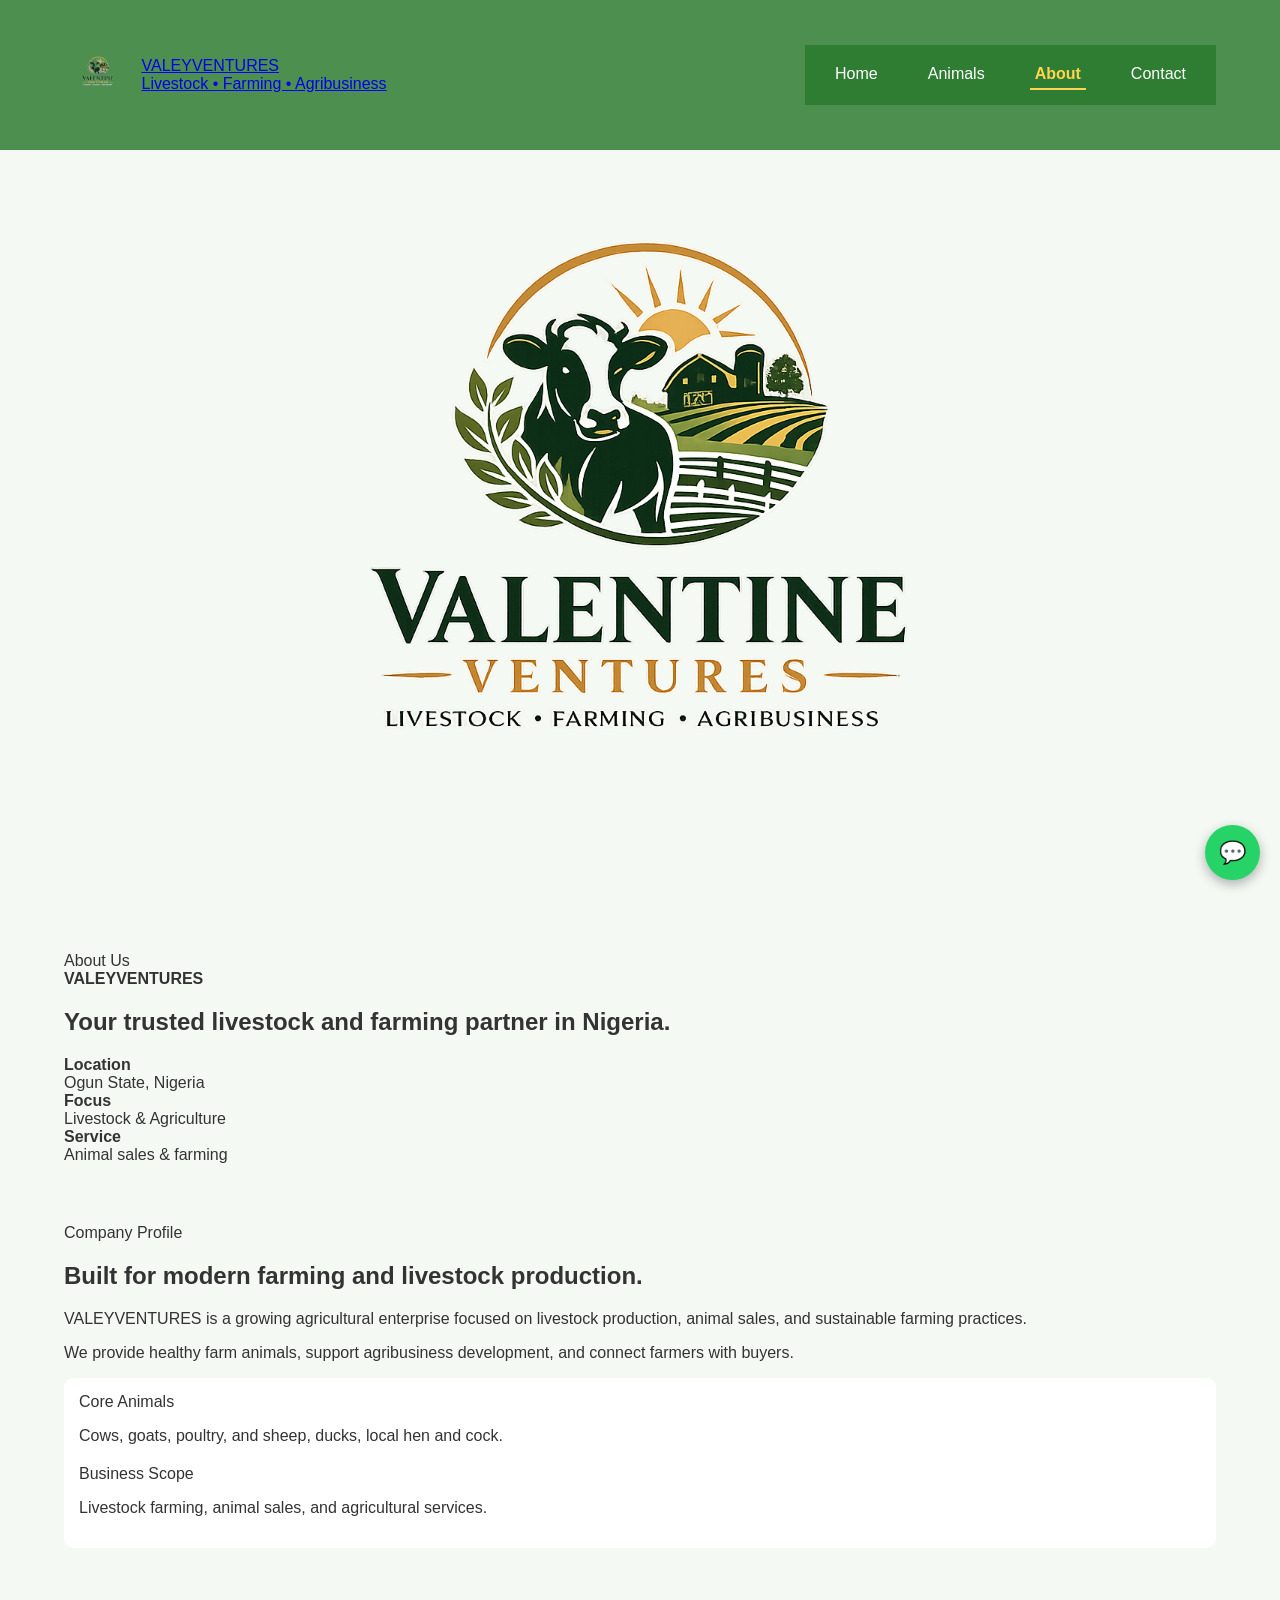
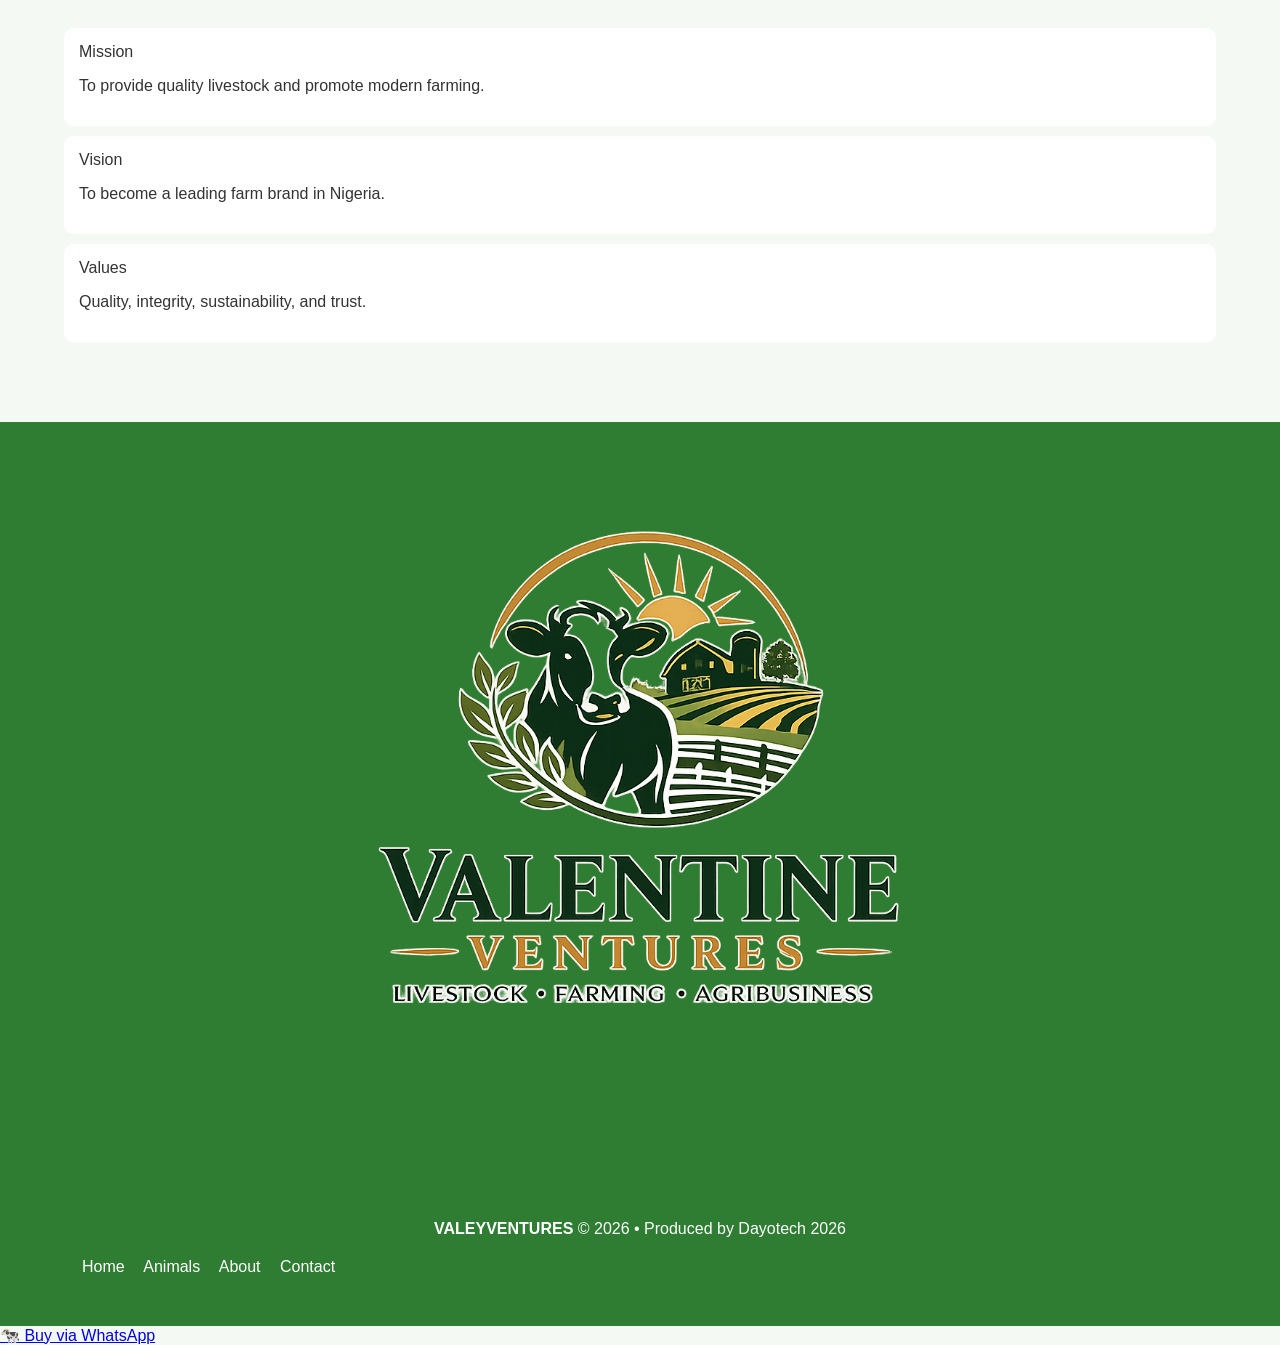
==== about.html @ ff8ea08d "finish alhaja web" ====
<!DOCTYPE html>
<html lang="en">
<head>
<meta charset="UTF-8">
<meta name="viewport" content="width=device-width, initial-scale=1.0">
<title>About | VALEYVENTURES</title>
<link rel="icon" type="image/png" href="assets/favicon.png">

<link rel="stylesheet" href="style.css">
</head>

<body>

   <div id="loader">
  <img src="assets/logo.png" style="height:60px; margin-bottom:10px;">
  <div class="spinner"></div>
</div>

   

 <header class="topbar">
  <div class="container">
    <div class="nav">

      <a class="brand" href="index.html">
         <img src="assets/logo.png" alt="Valentine Ventures Logo">
        <div>
          <div class="brand-title">VALEYVENTURES</div>
          <div class="brand-sub">Livestock • Farming • Agribusiness</div>
        </div>
      </a>

      <!-- DESKTOP MENU -->
      <nav class="nav-links">
        <a href="index.html">Home</a>
        <a href="animals.html">Animals</a>
        <a href="about.html">About</a>
        <a href="contact.html">Contact</a>
      </nav>

      <!-- TOGGLE BUTTON -->
      <button class="mobile-toggle" data-menu-toggle>
        ☰
      </button>

    </div>

    <!-- MOBILE PANEL -->
    <div class="mobile-panel" data-mobile-panel>
      <a href="index.html">Home</a>
      <a href="animals.html">Animals</a>
      <a href="about.html">About</a>
      <a href="contact.html">Contact</a>
    </div>

  </div>
</header>

<!-- HERO -->
<section class="page-hero">
  <div class="container">

    <div class="page-brand-badge">
      <img src="assets/logo.png">
      <div>
        <div class="eyebrow">About Us</div>
        <div style="font-weight:800">VALEYVENTURES</div>
      </div>
    </div>

    <h1>Your trusted livestock and farming partner in Nigeria.</h1>

    <div class="kpis">
      <div class="kpi"><strong>Location</strong><br>Ogun State, Nigeria</div>
      <div class="kpi"><strong>Focus</strong><br>Livestock & Agriculture</div>
      <div class="kpi"><strong>Service</strong><br>Animal sales & farming</div>
    </div>

  </div>
</section>

<!-- CONTENT -->
<section class="section">
  <div class="container grid-2">

    <div>
      <div class="eyebrow">Company Profile</div>

      <h2>Built for modern farming and livestock production.</h2>

      <p class="lead">
        VALEYVENTURES is a growing agricultural enterprise focused on livestock
        production, animal sales, and sustainable farming practices.
      </p>

      <p class="lead">
        We provide healthy farm animals, support agribusiness development,
        and connect farmers with buyers.
      </p>
    </div>

    <div class="card">
      <div class="eyebrow">Core Animals</div>
      <p>Cows, goats, poultry, and sheep, ducks, local hen and cock.</p>

      <div class="eyebrow" style="margin-top:20px">Business Scope</div>
      <p>Livestock farming, animal sales, and agricultural services.</p>
    </div>

  </div>
</section>

<!-- MISSION -->
<section class="section section-soft">
  <div class="container grid-3">

    <div class="card">
      <div class="eyebrow">Mission</div>
      <p>To provide quality livestock and promote modern farming.</p>
    </div>

    <div class="card">
      <div class="eyebrow">Vision</div>
      <p>To become a leading farm brand in Nigeria.</p>
    </div>

    <div class="card">
      <div class="eyebrow">Values</div>
      <p>Quality, integrity, sustainability, and trust.</p>
    </div>

  </div>
</section>

<!-- FOOTER -->
 <footer class="footer">
  <div class="container footer-row">

    <div class="footer-brand">
      <img src="assets/logo.png">
      <div>
        <strong>VALEYVENTURES</strong>
        <span>© 2026 • Produced by Dayotech 2026</span>
      </div>
    </div>

    <div class="footer-links">
      <a href="index.html">Home</a>
      <a href="animals.html">Animals</a>
      <a href="about.html">About</a>
      <a href="contact.html">Contact</a>
    </div>

  </div>
</footer>

<a href="https://wa.me/2349026437580" target="_blank" class="cta-float">
  🐄 Buy via WhatsApp
</a>

<a href="https://wa.me/2349026437580" class="whatsapp-float" target="_blank">
  💬
</a>

<script src="script.js"></script>

</body>
</html>
---- style.css ----
body {
  margin: 0;
  font-family: Arial, sans-serif;
  background: #f4f9f4;
  color: #333;
  transition: 0.3s;
}
body {
  transition: background 0.3s, color 0.3s;
}

/* DARK MODE */
body.dark {
  background: #121212;
  color: #eee;
}

body.dark .topbar {
  background: rgba(15, 23, 42, 0.85);
}

body.dark .topbar.shrink {
  background: rgba(2, 6, 23, 0.95);
}

nav {
  background: #2e7d32;
  color: white;
  display: flex;
  justify-content: space-between;
  padding: 15px;
}

nav a {
  color: white;
  text-decoration: none;
  margin: 0 10px;
}

.container {
  padding: 30px;
}

img {
  max-width: 100%;
  height: auto;
}

.container {
  width: 90%;
  max-width: 1200px;
  margin: auto;
}

.card {
  background: white;
  padding: 15px;
  border-radius: 10px;
  margin: 10px 0;
}

body.dark .card {
  background: #1e1e1e;
}

/* FOOTER */
footer {
  background: #2e7d32;
  color: white;
  text-align: center;
  padding: 20px;
  margin-top: 40px;
}

/* BUTTON */
button {
  padding: 10px;
  border: none;
  background: #2e7d32;
  color: white;
  cursor: pointer;
}

 

.gallery {
  display: grid;
  grid-template-columns: repeat(4, 1fr);
  gap: 15px;
}

.gallery-item {
  background: #fff;
  border-radius: 10px;
  overflow: hidden;
  text-align: center;
}

.gallery-item img {
  width: 100%;
  height: 320px;
  object-fit: cover;
}

.gallery-item p {
  padding: 10px;
  font-weight: bold;
}

.gallery-item {
  overflow: hidden;
}

.gallery-item img {
  transition: 0.4s ease;
}

.gallery-item:hover img {
  transform: scale(1.1);
}

 .whatsapp-float {
  position: fixed;
  bottom: 20px;
  right: 20px;
  background: #25D366;
  color: white;
  font-size: 22px;
  width: 55px;
  height: 55px;
  border-radius: 50%;
  display: flex;
  align-items: center;
  justify-content: center;
  text-decoration: none;
  box-shadow: 0 4px 12px rgba(0,0,0,0.3);
  z-index: 999;
  transition: 0.3s;
}

.whatsapp-float:hover {
  transform: scale(1.1);
}

.whatsapp-float {
  animation: pulse 2s infinite;
}

@keyframes pulse {
  0% { box-shadow: 0 0 0 0 rgba(37,211,102,0.6); }
  70% { box-shadow: 0 0 0 15px rgba(37,211,102,0); }
  100% { box-shadow: 0 0 0 0 rgba(37,211,102,0); }
}

.hero {
  background: url("assets/hero.jpg") center/cover no-repeat;
  color: white;
  padding: 120px 20px;
}

.hero {
  position: relative;
}

.hero::before {
  content: "";
  position: absolute;
  inset: 0;
  background: rgba(0,0,0,0.4);
}

.hero * {
  position: relative;
  z-index: 2;
}

/* FORM FIX */
.form-grid {
  display: grid;
  grid-template-columns: 1fr 1fr;
  gap: 15px;
}

.input, .textarea {
  width: 100%;
  padding: 12px;
  border-radius: 8px;
  border: 1px solid #ccc;
  font-size: 14px;
}

.textarea {
  min-height: 120px;
}

.span-2 {
  grid-column: span 2;
}

/* CONTACT GRID */
.contact-grid {
  display: grid;
  grid-template-columns: 1fr 1fr;
  gap: 20px;
}

/* MOBILE FIX */
@media(max-width:768px){
  .form-grid,
  .contact-grid {
    grid-template-columns: 1fr;
  }
}

/* NAV */
.nav {
  display: flex;
  justify-content: space-between;
  align-items: center;
}

.nav-links {
  display: flex;
  gap: 20px;
}

.mobile-toggle {
  display: none;
  font-size: 24px;
  background: none;
  border: none;
  cursor: pointer;
}

 /* MOBILE PANEL ANIMATION */
 /* MOBILE PANEL */
.mobile-panel {
  position: absolute;
  top: 70px;
  right: 10px;
  width: 220px;
  background: rgba(20, 83, 45, 0.95);
  backdrop-filter: blur(10px);
  border-radius: 12px;
  padding: 15px;
  transform: translateX(120%);
  transition: 0.3s ease;
}

/* SHOW */
.mobile-panel.active {
  transform: translateX(0);
}

/* LINKS */
.mobile-panel a {
  display: block;
  padding: 10px;
  color: white;
  border-radius: 8px;
  transition: 0.3s;
}

.mobile-panel a:hover {
  background: rgba(255,255,255,0.1);
}

/* RESPONSIVE */
@media(max-width:768px){

  .nav-links {
    display: none;
  }

  .mobile-toggle {
    display: block;
  }

  .grid-2,
  .grid-3,
  .grid-4 {
    grid-template-columns: 1fr !important;
  }

  .hero h1 {
    font-size: 24px;
  }

  .container {
    padding: 15px;
  }
}

.footer-row {
  display: flex;
  justify-content: space-between;
  flex-wrap: wrap;
  gap: 20px;
}

.footer-links a {
  color: white;
  margin-right: 15px;
  text-decoration: none;
}

/* STICKY NAVBAR */
 /* ===== NAVBAR BASE ===== */
.topbar {
  position: sticky;
  top: 0;
  z-index: 1000;
  backdrop-filter: blur(10px);
  background: rgba(46, 125, 50, 0.85);
  transition: all 0.3s ease;
  padding: 15px 0;
}

/* SHRINK EFFECT */
.topbar.shrink {
  padding: 8px 0;
  background: rgba(20, 83, 45, 0.95);
}

/* NAV LAYOUT */
.nav {
  display: flex;
  justify-content: space-between;
  align-items: center;
}

/* LOGO */
.brand img {
  height: 40px;
  transition: 0.3s;
}

 .brand img:hover {
  transform: scale(1.08) rotate(-2deg);
}

/* LOGO SHRINK */
.topbar.shrink .brand img {
  height: 30px;
}

/* SCROLL EFFECT (optional shadow) */
.topbar.scrolled {
  box-shadow: 0 4px 12px rgba(0,0,0,0.2);
}

.nav-links a.active,
.mobile-panel a.active {
  border-bottom: 2px solid #ffd54f;
  font-weight: bold;
}

/* NAV LINKS */
.nav-links a {
  position: relative;
  text-decoration: none;
  color: white;
  font-weight: 500;
  padding: 5px;
}

/* UNDERLINE ANIMATION */
.nav-links a::after {
  content: "";
  position: absolute;
  left: 0;
  bottom: -4px;
  width: 0;
  height: 2px;
  background: #ffd54f;
  transition: 0.3s;
}

.nav-links a:hover::after {
  width: 100%;
}

/* ACTIVE PAGE */
.nav-links a.active {
  color: #ffd54f;
}

.lightbox {
  display: none;
  position: fixed;
  z-index: 2000;
  padding-top: 60px;
  left: 0;
  top: 0;
  width: 100%;
  height: 100%;
  background: rgba(0,0,0,0.9);
}

.lightbox-img {
  display: block;
  margin: auto;
  max-width: 90%;
  max-height: 80%;
}

.lightbox .close {
  position: absolute;
  top: 20px;
  right: 35px;
  color: white;
  font-size: 40px;
  cursor: pointer;
}

/* ===== ANIMATIONS ===== */

.fade-in {
  opacity: 0;
  transform: translateY(30px);
  transition: all 0.8s ease;
}

.fade-in.show {
  opacity: 1;
  transform: translateY(0);
}

/* HERO TEXT ANIMATION */
.hero h1, .hero p, .hero-actions {
  opacity: 0;
  transform: translateY(20px);
  animation: fadeUp 1s ease forwards;
}

.hero p {
  animation-delay: 0.3s;
}

.hero-actions {
  animation-delay: 0.6s;
}

@keyframes fadeUp {
  to {
    opacity: 1;
    transform: translateY(0);
  }
}

.btn-primary {
  background: linear-gradient(135deg, #2e7d32, #66bb6a);
  color: white;
  padding: 12px 20px;
  border-radius: 30px;
  border: none;
  transition: 0.3s;
}

.btn-primary:hover {
  transform: translateY(-3px);
  box-shadow: 0 6px 20px rgba(0,0,0,0.2);
}

.btn-secondary {
  border: 2px solid #2e7d32;
  padding: 12px 20px;
  border-radius: 30px;
  transition: 0.3s;
}

.btn-secondary:hover {
  background: #2e7d32;
  color: white;
}

  

/* LOGO HOVER */
.brand img {
  transition: 0.3s;
}

.brand img:hover {
  transform: rotate(-5deg) scale(1.1);
}

html {
  scroll-behavior: smooth;
}

/* ===== DARK MODE BASE ===== */
body.dark {
  background: #0f172a;
  color: #e5e7eb;
}

/* NAVBAR */
body.dark .topbar {
  background: rgba(15, 23, 42, 0.9);
}

/* CARDS */
body.dark .card {
  background: #1e293b;
  color: #e5e7eb;
}

/* SECTIONS */
body.dark .section {
  background: #0f172a;
}

body.dark .section-soft {
  background: #111827;
}

/* TEXT */
body.dark h1,
body.dark h2,
body.dark h3,
body.dark p {
  color: #e5e7eb;
}

/* LINKS */
body.dark a {
  color: #a7f3d0;
}

/* INPUTS */
body.dark .input,
body.dark .textarea {
  background: #1e293b;
  border: 1px solid #334155;
  color: white;
}

/* GALLERY */
body.dark .gallery-item {
  background: #1e293b;
}

.dark-btn {
  background: none;
  border: none;
  font-size: 20px;
  cursor: pointer;
  color: white;
}

.hero {
  background: url("assets/hero.jpg") center/cover no-repeat;
}

/* LOGO SIZE CONTROL */
.brand img {
  height: 45px;   /* adjust if needed */
  width: auto;
}

/* ALIGN TEXT PROPERLY */
.brand {
  display: flex;
  align-items: center;
  gap: 10px;
}

/* ===== LOADER ===== */
 /* LOADER FULL SCREEN */
#loader {
  position: fixed;
  inset: 0;
  background: #0f172a;
  display: flex;
  flex-direction: column;
  justify-content: center;
  align-items: center;
  gap: 15px;
  z-index: 9999;
}

/* LOGO */
.loader-logo {
  height: 60px;
}

/* SPINNER */
.spinner {
  width: 40px;
  height: 40px;
  border: 4px solid #ccc;
  border-top: 4px solid #22c55e;
  border-radius: 50%;
  animation: spin 1s linear infinite;
}

@keyframes spin {
  to { transform: rotate(360deg); }
}
/* PAGE FADE */
 body {
  opacity: 1; /* show by default */
  transition: opacity 0.5s ease;
}

body.fade-out {
  opacity: 0;
}

body.loaded {
  opacity: 1;
}

.cta-float {
  bottom: 90px;
}
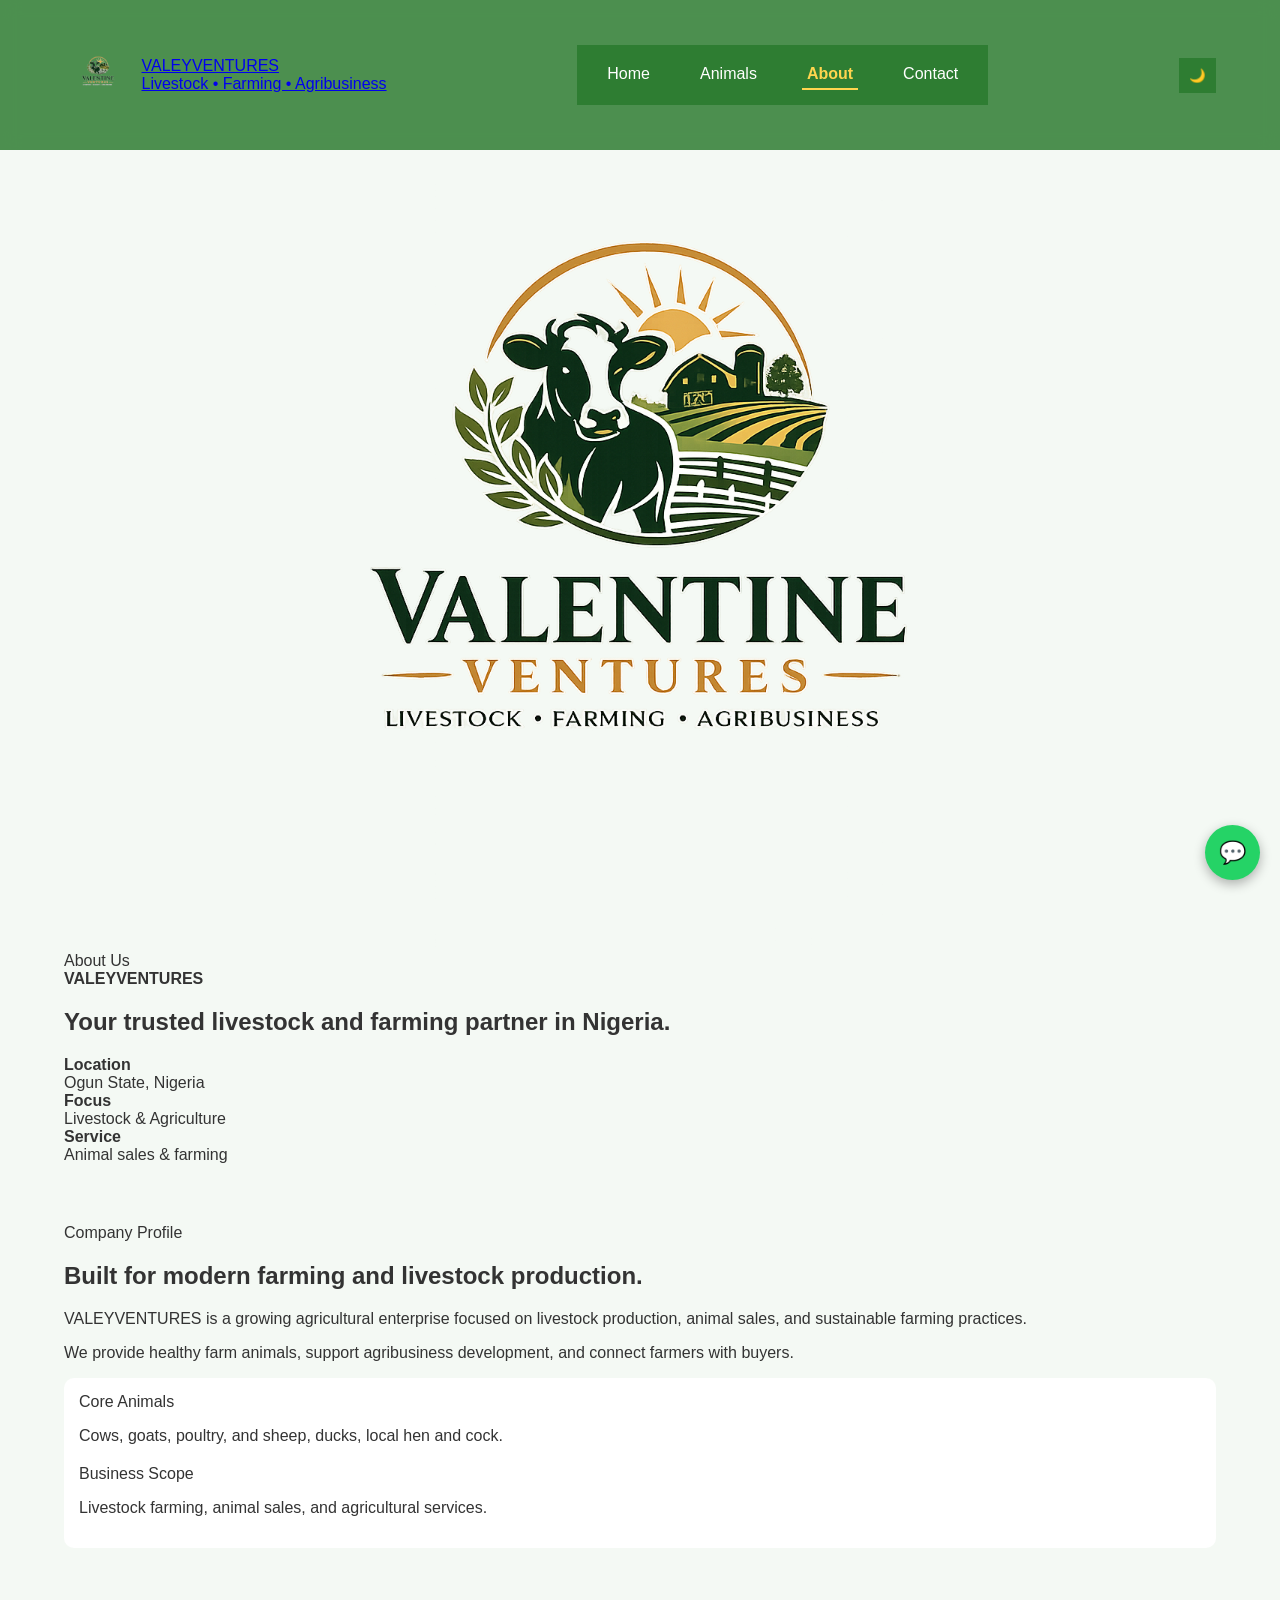
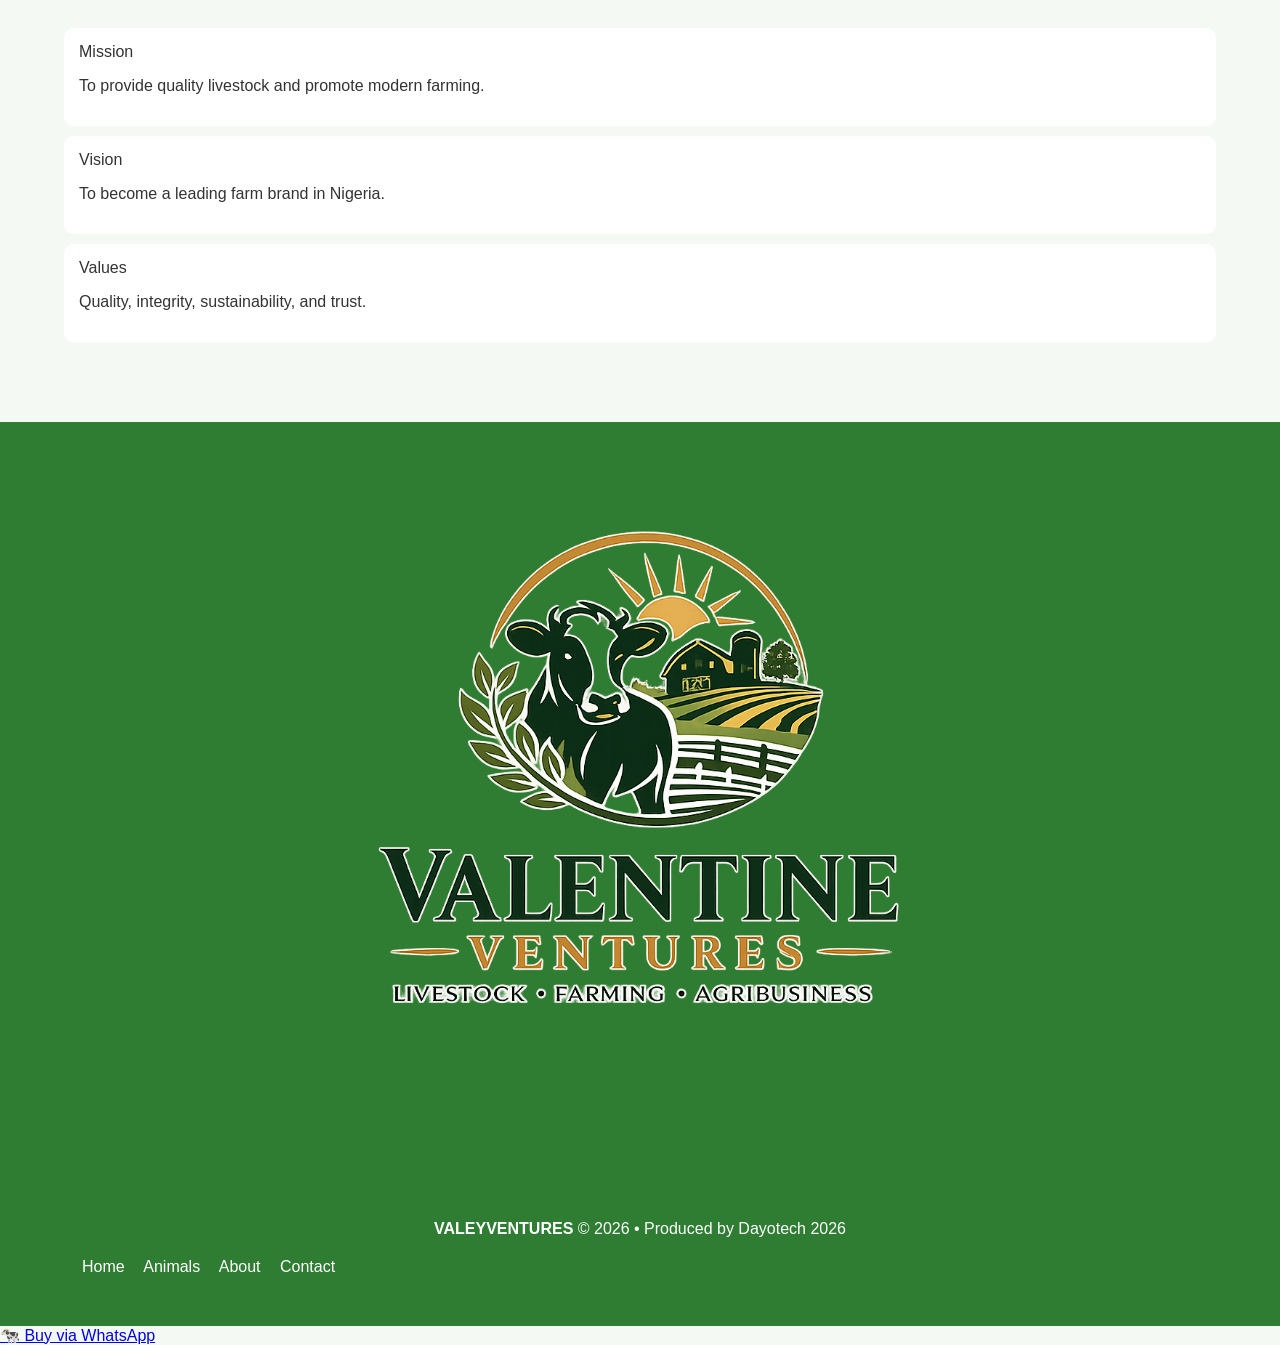
==== commit c4cf76a7: "fix the dark mode" ====
--- a/about.html
+++ b/about.html
@@ -37,6 +37,8 @@
         <a href="about.html">About</a>
         <a href="contact.html">Contact</a>
       </nav>
+
+      <button onclick="toggleDarkMode()">🌙</button>
 
       <!-- TOGGLE BUTTON -->
       <button class="mobile-toggle" data-menu-toggle>
--- a/style.css
+++ b/style.css
@@ -83,10 +83,17 @@
 
  
 
-.gallery {
+ .gallery {
   display: grid;
   grid-template-columns: repeat(4, 1fr);
   gap: 15px;
+}
+
+/* MOBILE FIX */
+@media (max-width: 768px) {
+  .gallery {
+    grid-template-columns: repeat(2, 1fr);
+  }
 }
 
 .gallery-item {
@@ -541,12 +548,18 @@
   background: #1e293b;
 }
 
-.dark-btn {
-  background: none;
+ .dark-btn {
+  background: transparent;
   border: none;
-  font-size: 20px;
+  color: white;
+  font-size: 22px;
   cursor: pointer;
-  color: white;
+  margin-left: 15px;
+  transition: 0.3s;
+}
+
+.dark-btn:hover {
+  transform: rotate(20deg) scale(1.1);
 }
 
 .hero {
